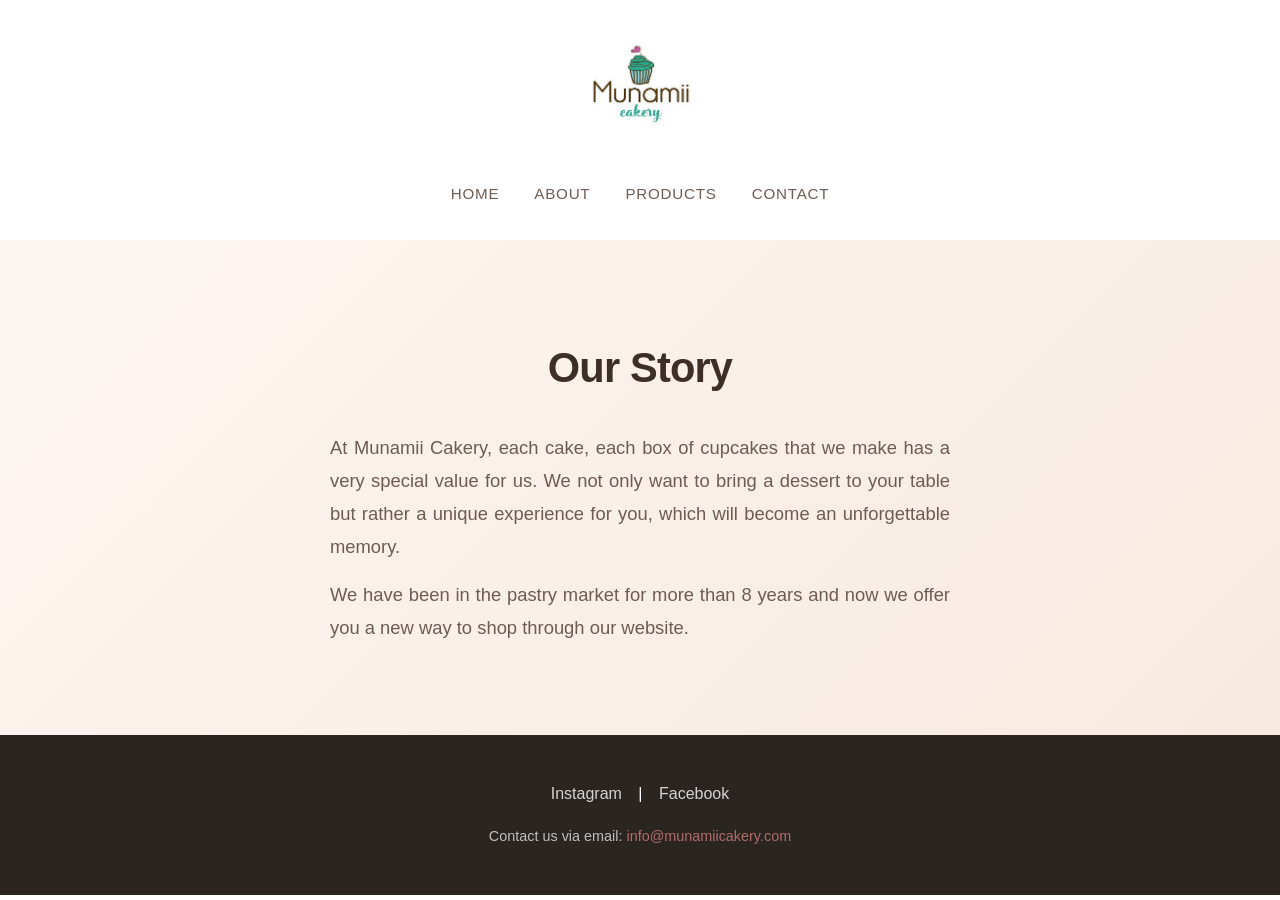
==== about.html @ a523f377 "Add files via upload" ====
<!DOCTYPE html>
<html lang="en">
<head>
    <meta charset="UTF-8">
    <meta name="viewport" content="width=device-width, initial-scale=1.0">
    <title>About Us | Munamii Cakery</title>
    <link rel="stylesheet" href="style.css">
</head>
<body>

    <header>
        <img src="images.jpeg" alt="Munamii Cakery Logo" class="logo">
        <nav>
            <a href="index.html">Home</a>
            <a href="about.html">About</a>
            <a href="products.html">Products</a>
            <a href="contact.html">Contact</a>
        </nav>
    </header>

    <main>
        <h1>Our Story</h1>
        <div style="max-width: 700px; margin: 0 auto; text-align: justify;">
            <p style="margin-bottom: 15px;">At Munamii Cakery, each cake, each box of cupcakes that we make has a very special value for us. We not only want to bring a dessert to your table but rather a unique experience for you, which will become an unforgettable memory.</p>
            <p>We have been in the pastry market for more than 8 years and now we offer you a new way to shop through our website.</p>
        </div>
    </main>

    <footer>
        <div class="footer-links">
            <a href="https://www.instagram.com/munamii.cakery/" target="_blank">Instagram</a> | 
            <a href="https://www.facebook.com/p/munamiicakery-100068077487468/  " target="_blank">Facebook</a>
        </div>
        <div class="footer-email">
            Contact us via email: <a href="mailto:info@munamiicakery.com">info@munamiicakery.com</a>
        </div>
    </footer>

</body>
</html>
---- style.css ----
* {
    box-sizing: border-box;
    margin: 0;
    padding: 0;
}
body {
    font-family: -apple-system, BlinkMacSystemFont, "Segoe UI", Roboto, Helvetica, Arial, sans-serif;
    color: #4a3b32; 
    line-height: 1.8; 
    background-color: #ffffff;
}

header {
    background-color: #ffffff;
    text-align: center;
    padding: 35px 20px 25px 20px;
}
.logo {
    max-width: 110px;
    margin-bottom: 25px;
}
nav {
    display: flex;
    justify-content: center;
    gap: 35px; 
}
nav a {
    text-decoration: none;
    color: #6d5c52;
    font-weight: 500;
    font-size: 0.95rem;
    letter-spacing: 0.05em; 
    text-transform: uppercase;
    padding-bottom: 6px;
    transition: color 0.3s ease, border-color 0.3s ease;
    border-bottom: 2px solid transparent;
}
nav a:hover {
    color: #e88b88; 
    border-bottom: 2px solid #e88b88;
}

main {
    width: 100%;
    margin: 0 auto; 
    padding: 80px 20px; 
    min-height: 55vh;
    
    display: flex;
    flex-direction: column;
    justify-content: center;
    align-items: center;
    text-align: center;

   
    background: linear-gradient(135deg, #fdf6f0 0%, #f7eae1 100%); 
}


main h1 {
    font-size: 2.6rem;
    font-weight: 700;
    color: #3d2f26;
    margin-bottom: 25px;
    letter-spacing: -0.02em; 
}
main p {
    font-size: 1.15rem;
    color: #6d5c52;
    max-width: 620px;
    margin: 0 auto;
    font-weight: 400;
}

/* Category Headers like "Cupcakes" & "Wedding Cakes" */
.category-title {
    font-size: 1.6rem;
    font-weight: 600;
    color: #5c4d43;
    text-transform: uppercase;
    letter-spacing: 0.1em; 
    margin: 50px 0 30px 0;
    text-align: center;
    position: relative;
    padding-bottom: 12px;
}

/* Elegant line accent accent under the category title */
.category-title::after {
    content: '';
    position: absolute;
    bottom: 0;
    left: 50%;
    transform: translateX(-50%);
    width: 50px;
    height: 2px;
    background-color: #e88b88; 
}

/* Column grid for product cards */
.product-grid {
    display: grid;
    width: 100%;
    max-width: 1100px; 
    grid-template-columns: repeat(auto-fit, minmax(250px, 1fr)); 
    gap: 30px; 
    margin-bottom: 40px;
    padding: 10px 0;
}

/* Product Cards with Hover Micro-interactions */
.product-card {
    background: #ffffff;
    border-radius: 12px;
    padding: 16px;
    text-align: center;
    box-shadow: 0 4px 18px rgba(74, 59, 50, 0.04); 
    transition: transform 0.3s cubic-bezier(0.25, 0.46, 0.45, 0.94), 
                box-shadow 0.3s ease;
}

/* Lifts cards up cleanly when the consumer's mouse hovers over it */
.product-card:hover {
    transform: translateY(-6px);
    box-shadow: 0 12px 24px rgba(74, 59, 50, 0.09);
}

/* Product Menu Images - perfectly scaled */
.product-card img {
    width: 100%;
    height: 220px;
    object-fit: cover; 
    border-radius: 8px;
    margin-bottom: 15px;
}

/* Product Menu Titles */
.product-card h3 {
    font-size: 1.15rem;
    font-weight: 600;
    color: #3d2f26;
    margin-bottom: 6px;
}

/* Product Menu Prices */
.product-card p {
    font-size: 1.05rem;
    font-weight: 600;
    color: #e88b88; 
}
footer {
    background-color: #2b2521; 
    color: #fff;
    text-align: center;
    padding: 45px 20px;
    margin-top: 0; 
}
.footer-links {
    margin-bottom: 15px;
}
.footer-links a {
    color: #fff;
    text-decoration: none;
    font-weight: 500;
    margin: 0 12px;
    opacity: 0.8;
    transition: opacity 0.3s;
}
.footer-links a:hover {
    opacity: 1;
    color: #e88b88;
}
.footer-email {
    font-size: 0.9rem;
    opacity: 0.7;
}
.footer-email a {
    color: #e88b88;
    text-decoration: none;
}
.footer-email a:hover {
    text-decoration: underline;
}
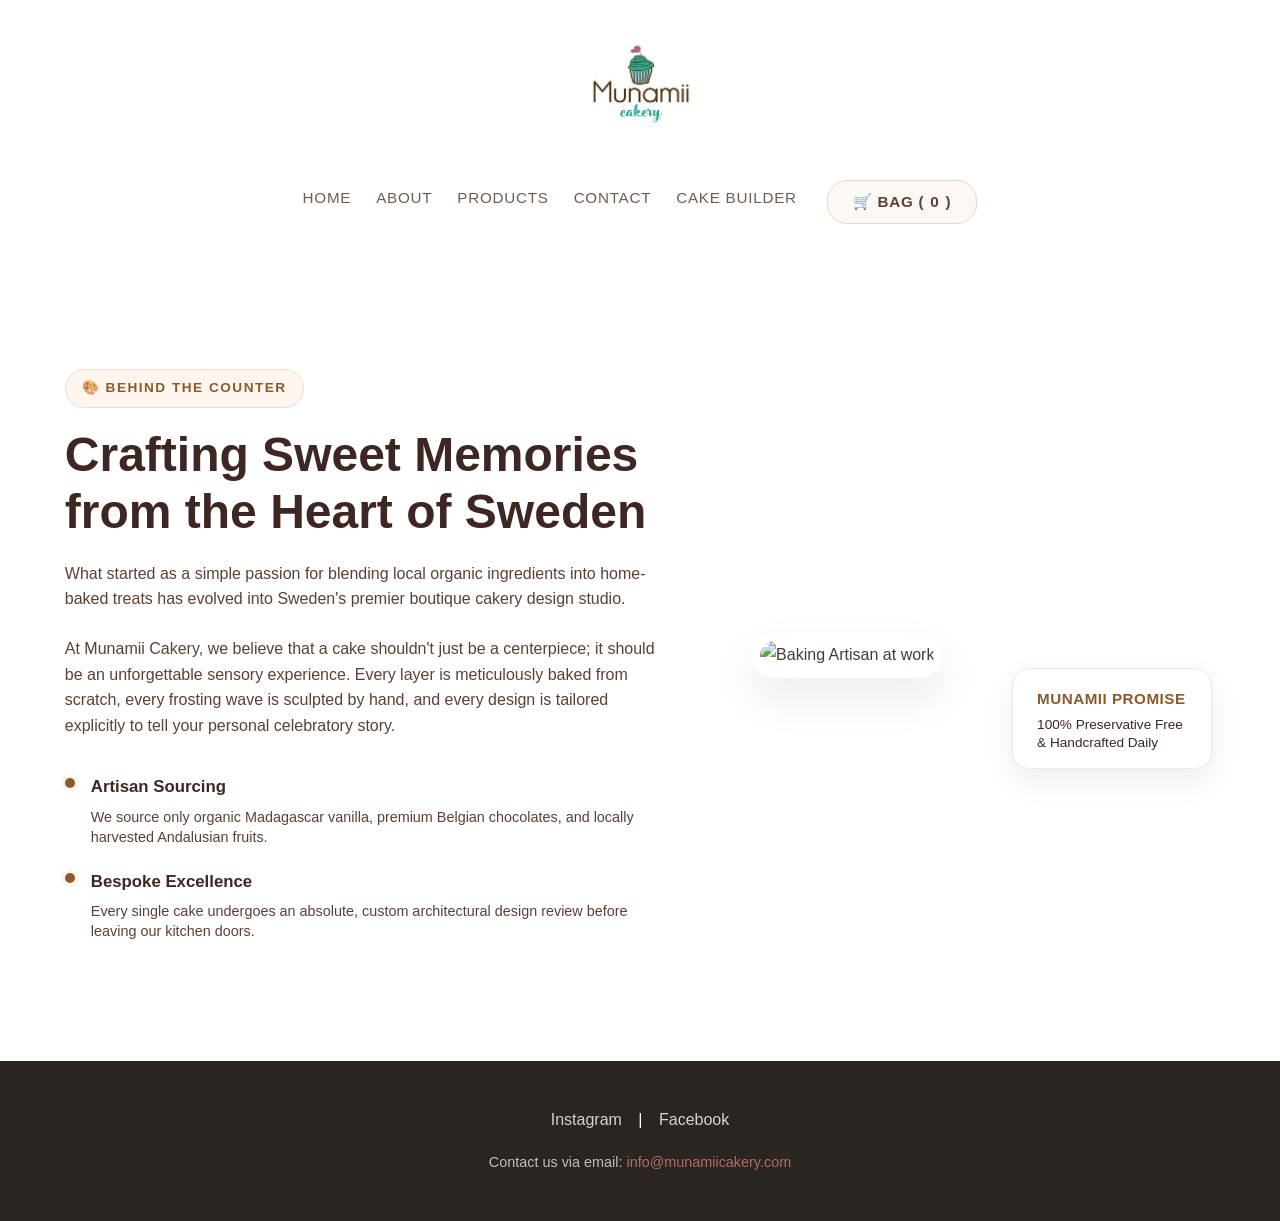
==== commit 8919e36d: "Revamp About page with new layout and content Updated the title and enhanced the About section with " ====
--- a/about.html
+++ b/about.html
@@ -3,33 +3,79 @@
 <head>
     <meta charset="UTF-8">
     <meta name="viewport" content="width=device-width, initial-scale=1.0">
-    <title>About Us | Munamii Cakery</title>
+    <title>About Our Story | Munamii Cakery</title>
     <link rel="stylesheet" href="style.css">
 </head>
 <body>
 
     <header>
-        <img src="images.jpeg" alt="Munamii Cakery Logo" class="logo">
+        <img src="images.jpeg" alt="Munamii Cakery logo" class="logo">
         <nav>
             <a href="index.html">Home</a>
             <a href="about.html">About</a>
             <a href="products.html">Products</a>
             <a href="contact.html">Contact</a>
+            <a href="builder.html">Cake Builder</a>
+            <a href="products.html" class="cart-nav-link">
+                🛒 Bag (<span class="cart-badge">0</span>)
+            </a>
         </nav>
     </header>
 
     <main>
-        <h1>Our Story</h1>
-        <div style="max-width: 700px; margin: 0 auto; text-align: justify;">
-            <p style="margin-bottom: 15px;">At Munamii Cakery, each cake, each box of cupcakes that we make has a very special value for us. We not only want to bring a dessert to your table but rather a unique experience for you, which will become an unforgettable memory.</p>
-            <p>We have been in the pastry market for more than 8 years and now we offer you a new way to shop through our website.</p>
-        </div>
+        <!-- ======================================================= -->
+        <!-- THE ABOUT PREVIEW STORY Overhaul                       -->
+        <!-- ======================================================= -->
+        <section class="about-story-container">
+            
+            <!-- Left Column: Elegant Storytelling Content & Timeline Details -->
+            <div class="about-story-left">
+                <span class="about-tagline">🎨 Behind the Counter</span>
+                <h1>Crafting Sweet Memories from the Heart of Sweden</h1>
+                <p class="about-lead-text">What started as a simple passion for blending local organic ingredients into home-baked treats has evolved into Sweden's premier boutique cakery design studio.</p>
+                
+                <p>At Munamii Cakery, we believe that a cake shouldn't just be a centerpiece; it should be an unforgettable sensory experience. Every layer is meticulously baked from scratch, every frosting wave is sculpted by hand, and every design is tailored explicitly to tell your personal celebratory story.</p>
+                
+                <!-- Micro-Timeline Component to showcase design/layout skill to clients -->
+                <div class="brand-milestones">
+                    <div class="milestone-item">
+                        <div class="milestone-dot"></div>
+                        <div class="milestone-info">
+                            <h4>Artisan Sourcing</h4>
+                            <p>We source only organic Madagascar vanilla, premium Belgian chocolates, and locally harvested Andalusian fruits.</p>
+                        </div>
+                    </div>
+                    <div class="milestone-item">
+                        <div class="milestone-dot"></div>
+                        <div class="milestone-info">
+                            <h4>Bespoke Excellence</h4>
+                            <p>Every single cake undergoes an absolute, custom architectural design review before leaving our kitchen doors.</p>
+                        </div>
+                    </div>
+                </div>
+            </div>
+            
+            <!-- Right Column: Visual Layout Mastery Overlap -->
+            <div class="about-story-right">
+                <div class="about-image-frame">
+                    <!-- High-quality baker/pastry placeholder image -->
+                    <img src="https://images.unsplash.com/photo-1556910103-1c02745aae4d?auto=format&fit=crop&w=600&q=80" alt="Baking Artisan at work" class="main-about-img">
+                    
+                    <!-- Overlapping Signature Accent Component Block -->
+                    <div class="artisan-badge-card">
+                        <h5>Munamii Promise</h5>
+                        <p>100% Preservative Free & Handcrafted Daily</p>
+                    </div>
+                </div>
+            </div>
+
+        </section>
     </main>
 
     <footer>
         <div class="footer-links">
-            <a href="https://www.instagram.com/munamii.cakery/" target="_blank">Instagram</a> | 
-            <a href="https://www.facebook.com/p/munamiicakery-100068077487468/  " target="_blank">Facebook</a>
+            <a href="https://instagram.com" target="_blank">Instagram</a> | 
+            <a href="https://facebook.com" target="_blank">Facebook</a>
         </div>
         <div class="footer-email">
             Contact us via email: <a href="mailto:info@munamiicakery.com">info@munamiicakery.com</a>
@@ -37,4 +83,4 @@
     </footer>
 
 </body>
-</html>+</html>
--- a/style.css
+++ b/style.css
@@ -1,9 +1,12 @@
-
+/* ==========================================================================
+   Base Elements & Global Resets
+   ========================================================================== */
 * {
     box-sizing: border-box;
     margin: 0;
     padding: 0;
 }
+
 body {
     font-family: -apple-system, BlinkMacSystemFont, "Segoe UI", Roboto, Helvetica, Arial, sans-serif;
     color: #4a3b32; 
@@ -11,20 +14,27 @@
     background-color: #ffffff;
 }
 
+/* ==========================================================================
+   Header Navigation Layout
+   ========================================================================== */
 header {
     background-color: #ffffff;
     text-align: center;
     padding: 35px 20px 25px 20px;
 }
+
+header nav {
+    display: flex;
+    align-items: center; /* Forces perfect vertical centering inside nav */
+    justify-content: center;
+    gap: 25px;           /* Controls exact, even spacing between links */
+}
+
 .logo {
     max-width: 110px;
     margin-bottom: 25px;
 }
-nav {
-    display: flex;
-    justify-content: center;
-    gap: 35px; 
-}
+
 nav a {
     text-decoration: none;
     color: #6d5c52;
@@ -36,44 +46,66 @@
     transition: color 0.3s ease, border-color 0.3s ease;
     border-bottom: 2px solid transparent;
 }
+
 nav a:hover {
     color: #e88b88; 
     border-bottom: 2px solid #e88b88;
 }
 
+/* Premium Shopping Bag Link component */
+.cart-nav-link {
+    text-decoration: none;
+    color: #5c4033 !important;
+    font-weight: 600;
+    margin-left: 5px; 
+    padding: 7.5px 25px;
+    border-radius: 20px;
+    background-color: #fcf8f5;
+    border: 1px solid #e8d8ce;
+    display: inline-flex;
+    align-items: center;
+    gap: 6px; 
+    transition: all 0.2s ease;
+}
+
+.cart-nav-link:hover {
+    background-color: #5c4033;
+    color: #ffffff !important;
+}
+
+/* ==========================================================================
+   Core Section Containers & Standard Page Layout Fixes
+   ========================================================================== */
 main {
     width: 100%;
     margin: 0 auto; 
-    padding: 80px 20px; 
-    min-height: 55vh;
-    
-    display: flex;
-    flex-direction: column;
-    justify-content: center;
-    align-items: center;
+    min-height: 60vh;
+    padding: 40px 20px; /* Gives essential breathing room so elements don't slam into the header */
+}
+
+/* This targets main top headings on standard pages like Products and Contact */
+main > h1:first-of-type {
+    font-size: 2.6rem;
+    font-weight: 700;
+    color: #3e2723; /* Matching dark gourmet chocolate theme */
+    text-align: center; /* Beautifully centers the page title */
+    margin-top: 20px;
+    margin-bottom: 40px;
+    letter-spacing: -0.02em;
+}
+
+/* Centering helper for generic paragraphs on Products/Contact pages */
+main > p {
     text-align: center;
-
-   
-    background: linear-gradient(135deg, #fdf6f0 0%, #f7eae1 100%); 
-}
-
-
-main h1 {
-    font-size: 2.6rem;
-    font-weight: 700;
-    color: #3d2f26;
-    margin-bottom: 25px;
-    letter-spacing: -0.02em; 
-}
-main p {
-    font-size: 1.15rem;
-    color: #6d5c52;
     max-width: 620px;
-    margin: 0 auto;
-    font-weight: 400;
-}
-
-/* Category Headers like "Cupcakes" & "Wedding Cakes" */
+    margin: 0 auto 30px auto;
+    font-size: 1.1rem;
+    color: #5c4033;
+}
+
+/* ==========================================================================
+   E-Commerce Products Page Elements
+   ========================================================================== */
 .category-title {
     font-size: 1.6rem;
     font-weight: 600;
@@ -86,7 +118,6 @@
     padding-bottom: 12px;
 }
 
-/* Elegant line accent accent under the category title */
 .category-title::after {
     content: '';
     position: absolute;
@@ -98,35 +129,30 @@
     background-color: #e88b88; 
 }
 
-/* Column grid for product cards */
 .product-grid {
     display: grid;
     width: 100%;
     max-width: 1100px; 
     grid-template-columns: repeat(auto-fit, minmax(250px, 1fr)); 
     gap: 30px; 
-    margin-bottom: 40px;
-    padding: 10px 0;
-}
-
-/* Product Cards with Hover Micro-interactions */
+    margin: 0 auto 40px auto;
+    padding: 10px 20px;
+}
+
 .product-card {
     background: #ffffff;
     border-radius: 12px;
     padding: 16px;
     text-align: center;
     box-shadow: 0 4px 18px rgba(74, 59, 50, 0.04); 
-    transition: transform 0.3s cubic-bezier(0.25, 0.46, 0.45, 0.94), 
-                box-shadow 0.3s ease;
-}
-
-/* Lifts cards up cleanly when the consumer's mouse hovers over it */
+    transition: transform 0.3s cubic-bezier(0.25, 0.46, 0.45, 0.94), box-shadow 0.3s ease;
+}
+
 .product-card:hover {
     transform: translateY(-6px);
     box-shadow: 0 12px 24px rgba(74, 59, 50, 0.09);
 }
 
-/* Product Menu Images - perfectly scaled */
 .product-card img {
     width: 100%;
     height: 220px;
@@ -135,20 +161,742 @@
     margin-bottom: 15px;
 }
 
-/* Product Menu Titles */
-.product-card h3 {
+.product-card-content {
+    padding: 10px 0;
+    text-align: left;
+    display: flex;
+    flex-direction: column;
+    gap: 12px;
+}
+
+.product-card-content h3 {
     font-size: 1.15rem;
+    color: #3e2723;
+    margin: 0;
+}
+
+.product-meta {
+    display: flex;
+    justify-content: flex-start; 
+    align-items: center;
+    gap: 20px;                   
+    margin-top: 10px;
+}
+
+.price {
+    font-weight: 700;
+    font-size: 1.2rem;
+    color: #5c4033; 
+}
+
+.add-to-cart-btn {
+    background-color: #8b5a2b; 
+    color: #ffffff;
+    border: none;
+    padding: 6px 14px;
+    border-radius: 8px;
+    font-family: inherit;
     font-weight: 600;
-    color: #3d2f26;
-    margin-bottom: 6px;
-}
-
-/* Product Menu Prices */
-.product-card p {
+    font-size: 0.85rem;
+    cursor: pointer;
+    box-shadow: 0 5px 4px rgba(139, 90, 43, 0.15);
+    transition: all 0.2s ease-in-out;
+}
+
+.add-to-cart-btn:hover {
+    background-color: #5c4033; 
+    transform: translateY(-1px);
+    box-shadow: 0 4px 8px rgba(92, 64, 51, 0.25);
+}
+
+.add-to-cart-btn:active {
+    transform: translateY(1px);
+}
+
+/* ==========================================================================
+   Sliding Cart Drawer UI
+   ========================================================================== */
+.cart-drawer {
+    position: fixed;
+    top: 0;
+    right: -450px; 
+    width: 100%;
+    max-width: 420px;
+    height: 100vh;
+    background-color: #fdfaf7; 
+    box-shadow: -8px 0 35px rgba(92, 64, 51, 0.15); 
+    z-index: 1000;
+    display: flex;
+    flex-direction: column;
+    transition: right 0.4s cubic-bezier(0.16, 1, 0.3, 1);
+}
+
+.cart-drawer.open {
+    right: 0;
+}
+
+.cart-header {
+    padding: 24px;
+    border-bottom: 1px solid #ebdcd0; 
+    display: flex;
+    justify-content: space-between;
+    align-items: center;
+    background-color: #ffffff;
+}
+
+.cart-header h2 {
+    font-size: 1.4rem;
+    font-weight: 700;
+    color: #3e2723; 
+    margin: 0;
+}
+
+.close-cart-btn {
+    background: none;
+    border: none;
+    font-size: 2.2rem;
+    cursor: pointer;
+    color: #8b5a2b; 
+    line-height: 1;
+    transition: color 0.2s ease;
+}
+
+.close-cart-btn:hover {
+    color: #3e2723;
+}
+
+.cart-item-row {
+    display: flex;
+    justify-content: space-between;
+    align-items: center;
+    margin-bottom: 16px;
+    padding: 16px;
+    background-color: #ffffff; 
+    border-radius: 12px;
+    border: 1px solid #ebdcd0;
+    box-shadow: 0 2px 6px rgba(92, 64, 51, 0.03);
+}
+
+.cart-item-info {
+    display: flex;
+    flex-direction: column;
+    gap: 4px;
+}
+
+.cart-item-info strong {
+    font-size: 1rem;
+    color: #3e2723;
+}
+
+.cart-item-single-price {
+    font-size: 0.85rem;
+    color: #8b5a2b; 
+}
+
+.cart-item-controls {
+    display: flex;
+    align-items: center;
+    gap: 12px;
+}
+
+.quantity-stepper {
+    display: flex;
+    align-items: center;
+    background-color: #fdfaf7;
+    border: 1px solid #ebdcd0;
+    border-radius: 20px; 
+    overflow: hidden;
+    padding: 2px;
+}
+
+.stepper-btn {
+    background: none;
+    border: none;
+    padding: 6px 12px;
+    font-weight: 700;
+    font-size: 1rem;
+    cursor: pointer;
+    color: #8b5a2b;
+    transition: all 0.2s ease;
+    border-radius: 50%;
+}
+
+.stepper-btn:hover {
+    background-color: #8b5a2b;
+    color: #ffffff;
+}
+
+.stepper-input {
+    width: 38px;
+    background: transparent;
+    border: none;
+    text-align: center;
+    font-size: 0.95rem;
+    font-weight: 700;
+    color: #3e2723; 
+    font-family: inherit;
+    padding: 2px 0;
+}
+
+.stepper-input::-webkit-outer-spin-button,
+.stepper-input::-webkit-inner-spin-button {
+    -webkit-appearance: none;
+    margin: 0;
+}
+
+.stepper-input[type=number] {
+    -moz-appearance: textfield; 
+}
+
+.stepper-input:focus {
+    outline: none;
+    background-color: #f5eae1; 
+    border-radius: 4px;
+}
+
+.cart-item-total-price {
+    font-weight: 700;
+    color: #3e2723;
+    font-size: 1rem;
+    min-width: 65px;
+    text-align: right;
+}
+
+.delete-item-btn {
+    background: none;
+    border: none;
+    cursor: pointer;
+    font-size: 1.1rem;
+    padding: 4px;
+    transition: transform 0.2s ease;
+}
+
+.delete-item-btn:hover {
+    transform: scale(1.15);
+}
+
+.cart-footer {
+    padding: 24px;
+    border-top: 1px solid #ebdcd0;
+    background-color: #ffffff;
+}
+
+.cart-total-row {
+    display: flex;
+    justify-content: space-between;
+    font-size: 1.3rem;
+    font-weight: 700;
+    margin-bottom: 20px;
+    color: #3e2723;
+}
+
+#cart-total-price {
+    color: #8b5a2b; 
+}
+
+.checkout-btn {
+    width: 100%;
+    background-color: #8b5a2b;
+    color: white;
+    padding: 14px;
+    border: none;
+    border-radius: 8px;
+    font-weight: 600;
+    font-size: 1rem;
+    cursor: pointer;
+    transition: background-color 0.2s ease;
+}
+
+.checkout-btn:hover {
+    background-color: #5c4033;
+}
+
+.cart-overlay {
+    position: fixed;
+    top: 0;
+    left: 0;
+    width: 100vw;
+    height: 100vh;
+    background-color: rgba(62, 39, 35, 0.3); 
+    backdrop-filter: blur(5px); 
+    z-index: 999;
+    display: none;
+}
+
+.cart-overlay.open {
+    display: block;
+}
+
+/* ==========================================================================
+   Click-to-Expand Product Modal Info Boxes
+   ========================================================================== */
+.product-modal {
+    position: fixed;
+    top: 50%;
+    left: 50%;
+    transform: translate(-50%, -50%) scale(0.85); 
+    width: 90%;
+    max-width: 650px;
+    background-color: #ffffff;
+    border-radius: 16px;
+    box-shadow: 0 25px 50px -12px rgba(92, 64, 51, 0.25);
+    z-index: 2000;
+    opacity: 0;
+    pointer-events: none;
+    transition: all 0.3s cubic-bezier(0.16, 1, 0.3, 1);
+    overflow: hidden;
+}
+
+.product-modal.active {
+    opacity: 1;
+    pointer-events: auto;
+    transform: translate(-50%, -50%) scale(1); 
+}
+
+.modal-content {
+    position: relative;
+    padding: 30px;
+}
+
+.modal-body-layout {
+    display: flex;
+    flex-direction: column; 
+    gap: 25px;
+}
+
+@media (min-width: 550px) {
+    .modal-body-layout {
+        flex-direction: row; 
+    }
+}
+
+.modal-left-img {
+    flex: 1;
+    max-width: 100%;
+}
+
+.modal-left-img img {
+    width: 100%;
+    height: 250px;
+    object-fit: cover;
+    border-radius: 12px;
+    border: 1px solid #ebdcd0;
+}
+
+.modal-right-info {
+    flex: 1.2;
+    display: flex;
+    flex-direction: column;
+    text-align: left;
+}
+
+.modal-right-info h2 {
+    font-size: 1.5rem;
+    color: #3e2723; 
+    margin: 0 0 6px 0;
+}
+
+.modal-price-tag {
+    font-size: 1.3rem;
+    font-weight: 700;
+    color: #8b5a2b; 
+    margin-bottom: 15px;
+    display: inline-block;
+}
+
+.modal-right-info h3 {
+    font-size: 0.9rem;
+    text-transform: uppercase;
+    letter-spacing: 0.5px;
+    color: #a1887f;
+    margin: 0 0 6px 0;
+}
+
+.modal-right-info p {
+    font-size: 0.95rem;
+    line-height: 1.5;
+    color: #5c4033;
+    margin: 0;
+}
+
+.close-modal-btn {
+    position: absolute;
+    top: 15px;
+    right: 20px;
+    background: none;
+    border: none;
+    font-size: 2.2rem;
+    font-weight: 300;
+    cursor: pointer;
+    color: #8b5a2b;
+    z-index: 10;
+    line-height: 1;
+}
+
+.close-modal-btn:hover {
+    color: #3e2723;
+}
+
+.modal-overlay {
+    position: fixed;
+    top: 0;
+    left: 0;
+    width: 100vw;
+    height: 100vh;
+    background-color: rgba(62, 39, 35, 0.4);
+    backdrop-filter: blur(6px);
+    z-index: 1999;
+    opacity: 0;
+    pointer-events: none;
+    transition: opacity 0.3s ease;
+}
+
+.modal-overlay.active {
+    opacity: 1;
+    pointer-events: auto;
+}
+
+/* ==========================================================================
+   Premium Homepage Hero Section Overhaul Layout
+   ========================================================================== */
+.hero-split-container {
+    display: flex;
+    flex-direction: column; 
+    align-items: center;
+    justify-content: space-between;
+    gap: 40px;
+    padding: 60px 5%;
+    max-width: 1200px;
+    margin: 0 auto;
+    min-height: calc(80vh - 120px); 
+}
+
+@media (min-width: 850px) {
+    .hero-split-container {
+        flex-direction: row;
+        padding: 80px 2%;
+        gap: 60px;
+    }
+}
+
+.hero-left-content {
+    flex: 1;
+    text-align: left; 
+    display: flex;
+    flex-direction: column;
+    align-items: flex-start;
+}
+
+.hero-tagline {
+    font-size: 0.85rem;
+    font-weight: 700;
+    text-transform: uppercase;
+    letter-spacing: 1.5px;
+    color: #8b5a2b; 
+    background-color: #fdf5ee; 
+    padding: 6px 16px;
+    border-radius: 20px;
+    margin-bottom: 18px;
+    border: 1px solid #ebdcd0;
+}
+
+.hero-left-content h1 {
+    font-size: 2.8rem;
+    line-height: 1.15;
+    color: #3e2723; 
+    margin: 0 0 16px 0;
+    font-weight: 800;
+}
+
+@media (min-width: 1050px) {
+    .hero-left-content h1 {
+        font-size: 3.5rem; 
+    }
+}
+
+.hero-left-content p {
+    font-size: 1.1rem;
+    line-height: 1.6;
+    color: #5c4033; 
+    margin: 0 0 32px 0;
+    max-width: 520px;
+}
+
+.hero-cta-buttons {
+    display: flex;
+    flex-wrap: wrap;
+    gap: 16px;
+}
+
+.hero-btn-primary {
+    background-color: #8b5a2b; 
+    color: #ffffff;
+    text-decoration: none;
+    padding: 14px 28px;
+    border-radius: 8px;
+    font-weight: 600;
+    font-size: 1rem;
+    box-shadow: 0 4px 12px rgba(139, 90, 43, 0.2);
+    transition: all 0.2s ease-in-out;
+}
+
+.hero-btn-primary:hover {
+    background-color: #3e2723;
+    transform: translateY(-2px);
+    box-shadow: 0 6px 16px rgba(62, 39, 35, 0.3);
+}
+
+.hero-btn-secondary {
+    background-color: transparent;
+    color: #8b5a2b;
+    text-decoration: none;
+    padding: 14px 28px;
+    border-radius: 8px;
+    font-weight: 600;
+    font-size: 1rem;
+    border: 2px solid #ebdcd0;
+    transition: all 0.2s ease-in-out;
+}
+
+.hero-btn-secondary:hover {
+    background-color: #fdf5ee;
+    border-color: #8b5a2b;
+    transform: translateY(-2px);
+}
+
+.hero-right-visual {
+    flex: 1;
+    display: flex;
+    justify-content: center;
+    align-items: center;
+    width: 100%;
+}
+
+.hero-image-wrapper {
+    position: relative;
+    width: 100%;
+    max-width: 480px;
+}
+
+.main-hero-img {
+    width: 100%;
+    height: 380px;
+    object-fit: cover;
+    border-radius: 24px; 
+    border: 8px solid #ffffff; 
+    box-shadow: 0 20px 40px rgba(92, 64, 51, 0.12);
+}
+
+@media (min-width: 850px) {
+    .main-hero-img {
+        height: 460px;
+    }
+}
+
+.floating-review-badge {
+    position: absolute;
+    bottom: 25px;
+    left: -20px; 
+    background-color: #ffffff;
+    padding: 12px 20px;
+    border-radius: 14px;
+    box-shadow: 0 10px 25px rgba(62, 39, 35, 0.08);
+    border: 1px solid #f2e7de;
+    text-align: left;
+    display: none; 
+}
+
+@media (min-width: 480px) {
+    .floating-review-badge {
+        display: block; 
+    }
+}
+
+.floating-review-badge .stars {
+    font-size: 0.9rem;
+    display: block;
+    margin-bottom: 2px;
+}
+
+.floating-review-badge p {
+    font-size: 0.85rem;
+    margin: 0;
+    color: #3e2723;
+}
+
+/* ==========================================================================
+   Premium About Story Section Overhaul Styles
+   ========================================================================== */
+.about-story-container {
+    display: flex;
+    flex-direction: column; 
+    align-items: center;
+    justify-content: space-between;
+    gap: 50px;
+    padding: 60px 5%;
+    max-width: 1200px;
+    margin: 0 auto;
+    min-height: 75vh;
+}
+
+@media (min-width: 850px) {
+    .about-story-container {
+        flex-direction: row;
+        padding: 80px 2%;
+        gap: 70px;
+    }
+}
+
+.about-story-left {
+    flex: 1.1;
+    text-align: left;
+    display: flex;
+    flex-direction: column;
+    align-items: flex-start;
+}
+
+.about-tagline {
+    font-size: 0.85rem;
+    font-weight: 700;
+    text-transform: uppercase;
+    letter-spacing: 1.5px;
+    color: #8b5a2b; 
+    background-color: #fdf5ee; 
+    padding: 6px 16px;
+    border-radius: 20px;
+    margin-bottom: 18px;
+    border: 1px solid #ebdcd0;
+}
+
+.about-story-left h1 {
+    font-size: 2.4rem;
+    line-height: 1.2;
+    color: #3e2723; 
+    margin: 0 0 20px 0;
+    font-weight: 800;
+}
+
+@media (min-width: 1050px) {
+    .about-story-left h1 {
+        font-size: 3rem;
+    }
+}
+
+.about-lead-text {
+    font-size: 1.15rem;
+    line-height: 1.6;
+    color: #8b5a2b; 
+    font-weight: 500;
+    margin-bottom: 16px;
+}
+
+.about-story-left p {
+    font-size: 1rem;
+    line-height: 1.6;
+    color: #5c4033; 
+    margin: 0 0 24px 0;
+}
+
+.brand-milestones {
+    display: flex;
+    flex-direction: column;
+    gap: 20px;
+    margin-top: 10px;
+    width: 100%;
+}
+
+.milestone-item {
+    display: flex;
+    gap: 16px;
+    align-items: flex-start;
+}
+
+.milestone-dot {
+    width: 10px;
+    height: 10px;
+    background-color: #8b5a2b;
+    border-radius: 50%;
+    margin-top: 6px;
+    flex-shrink: 0;
+    box-shadow: 0 0 0 4px #fdf5ee; 
+}
+
+.milestone-info h4 {
     font-size: 1.05rem;
-    font-weight: 600;
-    color: #e88b88; 
-}
+    color: #3e2723;
+    margin: 0 0 4px 0;
+    font-weight: 700;
+}
+
+.milestone-info p {
+    font-size: 0.9rem;
+    color: #5c4033;
+    margin: 0;
+    line-height: 1.4;
+}
+
+.about-story-right {
+    flex: 0.9;
+    display: flex;
+    justify-content: center;
+    align-items: center;
+    width: 100%;
+}
+
+.about-image-frame {
+    position: relative;
+    width: 100%;
+    max-width: 440px;
+}
+
+.main-about-img {
+    width: 100%;
+    height: 420px;
+    object-fit: cover;
+    border-radius: 24px;
+    border: 8px solid #ffffff;
+    box-shadow: 0 20px 40px rgba(92, 64, 51, 0.1);
+}
+
+@media (min-width: 850px) {
+    .main-about-img {
+        height: 500px;
+    }
+}
+
+.artisan-badge-card {
+    position: absolute;
+    top: 35px;
+    right: -20px; 
+    background-color: #ffffff;
+    padding: 16px 24px;
+    border-radius: 16px;
+    box-shadow: 0 12px 30px rgba(62, 39, 35, 0.08);
+    border: 1px solid #f2e7de;
+    max-width: 200px;
+    text-align: left;
+}
+
+.artisan-badge-card h5 {
+    font-size: 0.95rem;
+    color: #8b5a2b;
+    margin: 0 0 4px 0;
+    font-weight: 700;
+    text-transform: uppercase;
+    letter-spacing: 0.5px;
+}
+
+.artisan-badge-card p {
+    font-size: 0.85rem;
+    margin: 0;
+    color: #3e2723;
+    line-height: 1.3;
+    font-weight: 500;
+}
+
+/* ==========================================================================
+   Footer Layout Settings
+   ========================================================================== */
 footer {
     background-color: #2b2521; 
     color: #fff;
@@ -156,9 +904,11 @@
     padding: 45px 20px;
     margin-top: 0; 
 }
+
 .footer-links {
     margin-bottom: 15px;
 }
+
 .footer-links a {
     color: #fff;
     text-decoration: none;
@@ -167,18 +917,410 @@
     opacity: 0.8;
     transition: opacity 0.3s;
 }
+
 .footer-links a:hover {
     opacity: 1;
     color: #e88b88;
 }
+
 .footer-email {
     font-size: 0.9rem;
     opacity: 0.7;
 }
+
 .footer-email a {
     color: #e88b88;
     text-decoration: none;
 }
+
 .footer-email a:hover {
     text-decoration: underline;
-}+}
+
+/* ==========================================================================
+   Interactive Application Style Cake Builder Customizer Styles
+   ========================================================================== */
+
+.builder-section {
+    max-width: 1200px;
+    margin: 0 auto;
+    padding: 20px 5%;
+}
+
+.builder-intro {
+    text-align: center;
+    margin-bottom: 50px;
+}
+
+.builder-intro h1 {
+    font-size: 2.5rem;
+    color: #3e2723;
+    font-weight: 800;
+    margin-top: 15px;
+}
+
+/* Flex layout workspace setup split */
+.builder-workspace {
+    display: flex;
+    flex-direction: column;
+    gap: 40px;
+    align-items: stretch; /* Aligns columns to stretch fully, creating the scrolling runway */
+    width: 100%;
+}
+
+@media (min-width: 900px) {
+    .builder-workspace {
+        flex-direction: row;
+        align-items: flex-start; /* Crucial: Prevents the sidebar from stretching to full height so it can float */
+    }
+}
+
+/* Cards left container layout columns */
+.builder-steps-container {
+    flex: 1.4;
+    display: flex;
+    flex-direction: column;
+    gap: 35px;
+}
+
+.step-card-block {
+    background-color: #ffffff;
+    border-radius: 16px;
+    padding: 24px;
+    border: 1px solid #ebdcd0;
+    box-shadow: 0 4px 12px rgba(92, 64, 51, 0.02);
+}
+
+.step-header {
+    display: flex;
+    align-items: center;
+    gap: 14px;
+    margin-bottom: 20px;
+    border-bottom: 1px dashed #f2e7de;
+    padding-bottom: 12px;
+}
+
+.step-number {
+    background-color: #8b5a2b;
+    color: #ffffff;
+    width: 28px;
+    height: 28px;
+    border-radius: 50%;
+    display: flex;
+    align-items: center;
+    justify-content: center;
+    font-weight: 700;
+    font-size: 0.9rem;
+}
+
+.step-header h3 {
+    font-size: 1.25rem;
+    color: #3e2723;
+    font-weight: 700;
+}
+
+/* Individual card components options grid grids layout */
+.options-grid {
+    display: grid;
+    grid-template-columns: repeat(auto-fit, minmax(200px, 1fr));
+    gap: 16px;
+}
+
+.option-card {
+    background-color: #fdfaf7;
+    border: 2px solid #ebdcd0;
+    border-radius: 12px;
+    padding: 20px;
+    text-align: center;
+    cursor: pointer;
+    transition: all 0.25s cubic-bezier(0.4, 0, 0.2, 1);
+    display: flex;
+    flex-direction: column;
+    align-items: center;
+}
+
+.option-card:hover {
+    border-color: #8b5a2b;
+    background-color: #ffffff;
+    transform: translateY(-2px);
+}
+
+/* Interactive Chosen Selected State Class Indicator */
+.option-card.active {
+    background-color: #ffffff;
+    border-color: #8b5a2b;
+    box-shadow: 0 8px 20px rgba(139, 90, 43, 0.12);
+}
+
+.option-icon {
+    font-size: 2rem;
+    margin-bottom: 10px;
+    display: block;
+}
+
+.option-card h4 {
+    font-size: 1.05rem;
+    color: #3e2723;
+    margin: 0 0 4px 0;
+    font-weight: 700;
+}
+
+.option-card p {
+    font-size: 0.85rem;
+    color: #6d5c52;
+    line-height: 1.3;
+    margin-bottom: 12px;
+}
+
+.option-price-tag {
+    font-size: 0.9rem;
+    font-weight: 700;
+    color: #8b5a2b;
+    margin-top: auto; /* Pushes price text tag down uniformly */
+    background-color: #fcf8f5;
+    padding: 2px 10px;
+    border-radius: 12px;
+    border: 1px solid #e8d8ce;
+}
+
+.option-card.active .option-price-tag {
+    background-color: #8b5a2b;
+    color: #ffffff;
+    border-color: #8b5a2b;
+}
+
+/* Right Side Summary Sidebar Box Elements Panels */
+.builder-summary-sidebar {
+    flex: 0.8;
+    width: 100%;
+}
+
+.sticky-summary-box {
+    position: -webkit-sticky;
+    position: sticky;
+    top: 30px; /* Keeps computational summary fixed on desktops during long page scrolling actions */
+    background-color: #ffffff;
+    border: 1px solid #ebdcd0;
+    border-radius: 16px;
+    padding: 28px;
+    box-shadow: 0 15px 35px rgba(92, 64, 51, 0.05);
+    text-align: left;
+}
+
+.sticky-summary-box h3 {
+    font-size: 1.3rem;
+    color: #3e2723;
+    margin: 0 0 20px 0;
+    font-weight: 700;
+    border-bottom: 1px solid #ebdcd0;
+    padding-bottom: 12px;
+}
+
+.summary-receipt {
+    display: flex;
+    flex-direction: column;
+    gap: 16px;
+    margin-bottom: 25px;
+}
+
+.receipt-row {
+    display: flex;
+    flex-direction: column;
+    gap: 2px;
+}
+
+.receipt-label {
+    font-size: 0.85rem;
+    color: #8b5a2b;
+    text-transform: uppercase;
+    letter-spacing: 0.5px;
+    font-weight: 600;
+}
+
+.receipt-row strong {
+    font-size: 1rem;
+    color: #3e2723;
+}
+
+.summary-total {
+    border-top: 1px solid #ebdcd0;
+    padding-top: 18px;
+    margin-bottom: 22px;
+    display: flex;
+    justify-content: space-between;
+    align-items: center;
+    font-size: 1.3rem;
+    font-weight: 800;
+    color: #3e2723;
+}
+
+#builder-total-price {
+    color: #8b5a2b;
+}
+
+.sidebar-disclaimer {
+    font-size: 0.8rem;
+    color: #8b5a2b;
+    opacity: 0.8;
+    margin-top: 12px;
+    text-align: center;
+    line-height: 1.4;
+}
+
+/* ==========================================================================
+   Premium Interactive Testimonial Section & Grid Filters
+   ========================================================================== */
+.testimonials-section {
+    max-width: 1200px;
+    margin: 0 auto;
+    padding: 80px 5%;
+    background: transparent;
+}
+
+.testimonials-intro {
+    text-align: center;
+    margin-bottom: 45px;
+    display: flex;
+    flex-direction: column;
+    align-items: center;
+}
+
+.testimonials-intro h2 {
+    font-size: 2.4rem;
+    color: #3e2723;
+    font-weight: 800;
+    margin: 15px 0;
+}
+
+.testimonials-intro p {
+    color: #5c4033;
+    max-width: 600px;
+    margin-bottom: 30px;
+}
+
+/* Custom Interactive Filter Tab Pill Selectors */
+.testimonial-filters {
+    display: flex;
+    flex-wrap: wrap;
+    justify-content: center;
+    gap: 12px;
+    margin-top: 10px;
+}
+
+.filter-btn {
+    background-color: #fdfaf7;
+    border: 1px solid #ebdcd0;
+    color: #8b5a2b;
+    padding: 10px 22px;
+    border-radius: 25px;
+    font-size: 0.9rem;
+    font-weight: 600;
+    cursor: pointer;
+    transition: all 0.25s ease;
+}
+
+.filter-btn:hover {
+    border-color: #8b5a2b;
+    background-color: #ffffff;
+}
+
+.filter-btn.active {
+    background-color: #8b5a2b;
+    color: #ffffff;
+    border-color: #8b5a2b;
+    box-shadow: 0 4px 12px rgba(139, 90, 43, 0.15);
+}
+
+/* The Animated Display Asymmetric Grid Layout Setup */
+.testimonials-grid {
+    display: grid;
+    grid-template-columns: repeat(auto-fit, minmax(320px, 1fr));
+    gap: 30px;
+    align-items: start;
+}
+
+.testimonial-card {
+    background-color: #ffffff;
+    border: 1px solid #ebdcd0;
+    border-radius: 16px;
+    padding: 30px;
+    box-shadow: 0 4px 15px rgba(92, 64, 51, 0.02);
+    text-align: left;
+    transition: all 0.4s cubic-bezier(0.16, 1, 0.3, 1);
+    opacity: 1;
+    transform: scale(1);
+}
+
+/* Hover Micro-interaction lift */
+.testimonial-card:hover {
+    transform: translateY(-4px);
+    box-shadow: 0 15px 30px rgba(92, 64, 51, 0.06);
+    border-color: #8b5a2b;
+}
+
+/* Classes utilized by JavaScript filtering for smooth disappear animations */
+.testimonial-card.hidden {
+    display: none;
+}
+
+.testimonial-header {
+    display: flex;
+    justify-content: space-between;
+    align-items: center;
+    margin-bottom: 18px;
+}
+
+.stars {
+    font-size: 0.95rem;
+    letter-spacing: 1px;
+}
+
+.verified-badge {
+    font-size: 0.75rem;
+    font-weight: 700;
+    color: #2e7d32; /* Soft luxury green assurance badge */
+    background-color: #e8f5e9;
+    padding: 4px 10px;
+    border-radius: 12px;
+    text-transform: uppercase;
+}
+
+.testimonial-quote {
+    font-size: 1rem;
+    line-height: 1.6;
+    color: #5c4033;
+    font-style: italic;
+    margin-bottom: 24px;
+}
+
+/* Author Profiler Split */
+.testimonial-author {
+    display: flex;
+    align-items: center;
+    gap: 14px;
+    border-top: 1px dashed #f2e7de;
+    padding-top: 16px;
+}
+
+.author-avatar {
+    width: 46px;
+    height: 46px;
+    border-radius: 50%;
+    object-fit: cover;
+    border: 2px solid #ffffff;
+    box-shadow: 0 4px 8px rgba(0,0,0,0.05);
+}
+
+.author-info h4 {
+    font-size: 1rem;
+    color: #3e2723;
+    margin: 0 0 2px 0;
+    font-weight: 700;
+}
+
+.author-info p {
+    font-size: 0.8rem;
+    color: #8b5a2b;
+    margin: 0;
+    font-weight: 500;
+}
